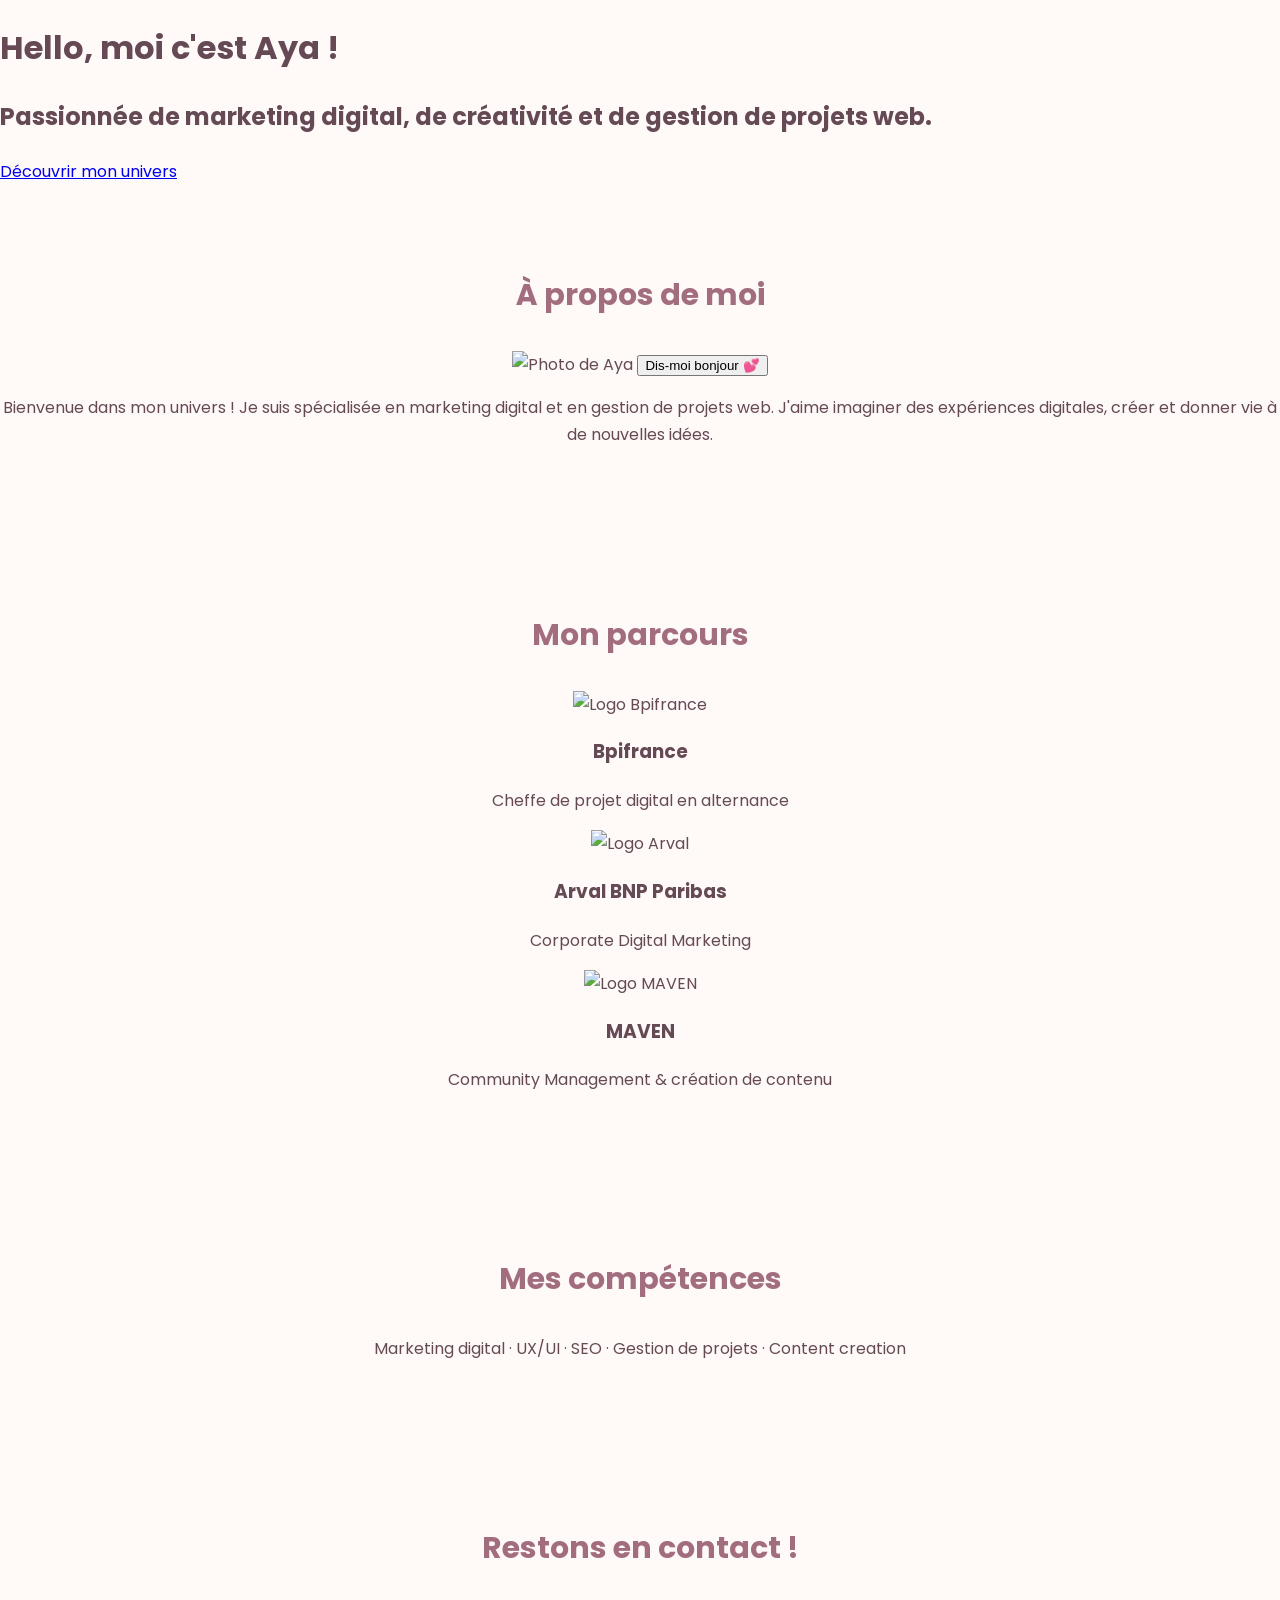
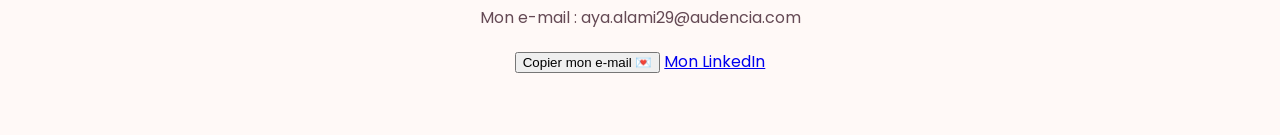
==== index.html @ 8bfdb4aa "Add files via upload" ====
<!DOCTYPE html>
<html lang="fr">

<head>
  <meta charset="UTF-8">
  <meta name="viewport" content="width=device-width, initial-scale=1.0">
  <title>Portfolio Aya | Digital Marketing</title>
  <link rel="stylesheet" href="css/style.css">
</head>

<body>

  <!-- BANNIÈRE -->
  <div class="banner">
    <div class="container">
      <h1>Hello, moi c'est Aya !</h1>
      <h2>
        Passionnée de marketing digital, de créativité
        et de gestion de projets web.
      </h2>
      <a href="#about" class="btn-primary">
        Découvrir mon univers
      </a>
    </div>
  </div>

  <div class="container">

    <!-- À PROPOS DE MOI -->
    <section id="about">
      
<h2 class="page-title">À propos de moi</h2>
<img src="images/profil.jpg.png" alt="Photo de Aya" class="avatar">
<button class="shout-button">Dis-moi bonjour 💕</button>
    <p> 
        Bienvenue dans mon univers !
        Je suis spécialisée en marketing digital
        et en gestion de projets web.
        J'aime imaginer des expériences digitales,
        créer et donner vie à de nouvelles idées.
      </p>
    </section>

    <!-- MON PARCOURS -->
    <section id="experience">
      <h2>Mon parcours</h2>

      
<div class="cards">

  <div class="card">
    <img src="images/logobpi.jpg" alt="Logo Bpifrance">
    <h3>Bpifrance</h3>
    <p>Cheffe de projet digital en alternance</p>
  </div>

  <div class="card">
    <img src="images/arvallogo.jpg" alt="Logo Arval">
    <h3>Arval BNP Paribas</h3>
    <p>Corporate Digital Marketing</p>
  </div>

  <div class="card"> 
<img src="images/logomaven.png" alt="Logo MAVEN">
    <h3>MAVEN</h3>
    <p>Community Management & création de contenu</p>
  </div>

</div>

    </section>

    <!-- MES COMPÉTENCES -->
    <section id="skills">
      <h2>Mes compétences</h2>

      <p>
        Marketing digital · UX/UI · SEO ·
        Gestion de projets · Content creation
      </p>
    </section>

    <!-- CONTACT -->
    <section id="contact">
      <h2>Restons en contact !</h2>

<p>
  Mon e-mail :
  <span class="email">aya.alami29@audencia.com</span>
</p>

<button class="copy-email">Copier mon e-mail 💌</button>
     
<a href="https://www.linkedin.com/in/aya-alami-62458022b/"
   class="btn-primary"
   target="_blank"
   rel="noopener noreferrer">
  Mon LinkedIn
</a>

    </section>

  </div>

<script src="behavior.js"></script>
</body>
</html>
---- css/style.css ----
/* Google Fonts */
@import url('https://fonts.googleapis.com/css2?family=Lora:wght@400;700&family=Poppins:wght@400;500;600;700&display=swap');

/* Importation des composants */
@import url("components/container.css");
@import url("components/button.css");
@import url("components/banner.css");
@import url("components/avatar.css");
@import url("components/card.css");
/* Style général */
body {
  font-family: 'Poppins', sans-serif;
  background-color: #FFF9F7;
  color: #654A55;
  margin: 0;
  font-size: 16px;
  line-height: 1.7;
}

h1, h2, h3 {
  font-family: 'Poppins', sans-serif;
}

section {
  padding: 60px 0;
  text-align: center;
}

section h2 {
  color: #A36D80;
  font-size: 30px;
  margin-bottom: 30px;
}
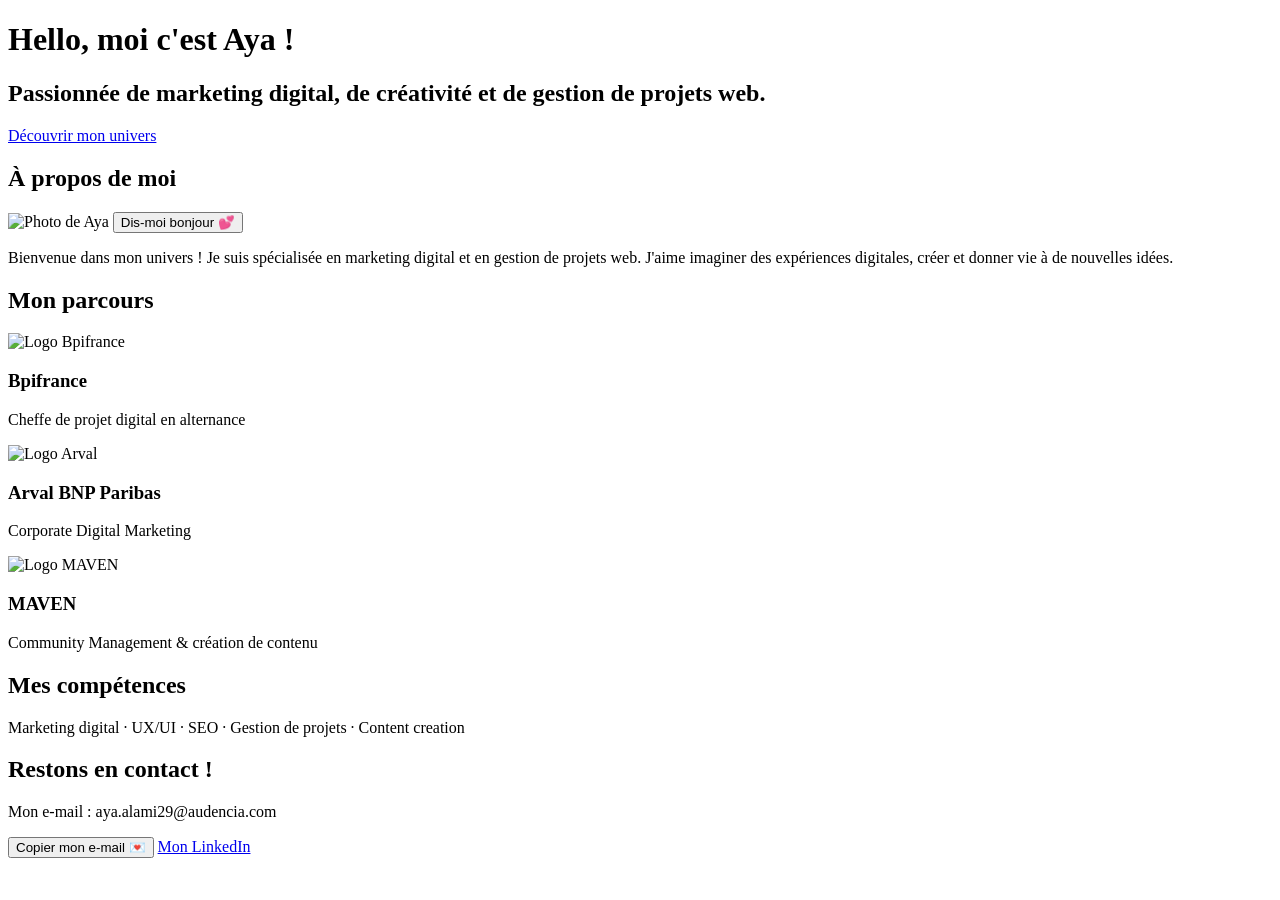
==== commit c6b7b533: "Restore index.html with original content" ====
--- a/index.html
+++ b/index.html
@@ -6,7 +6,7 @@
   <meta charset="UTF-8">
   <meta name="viewport" content="width=device-width, initial-scale=1.0">
   <title>Portfolio Aya | Digital Marketing</title>
-  <link rel="stylesheet" href="css/style.css">
+ <link rel="stylesheet" href="CSS/style.css">
 </head>
 
 <body>
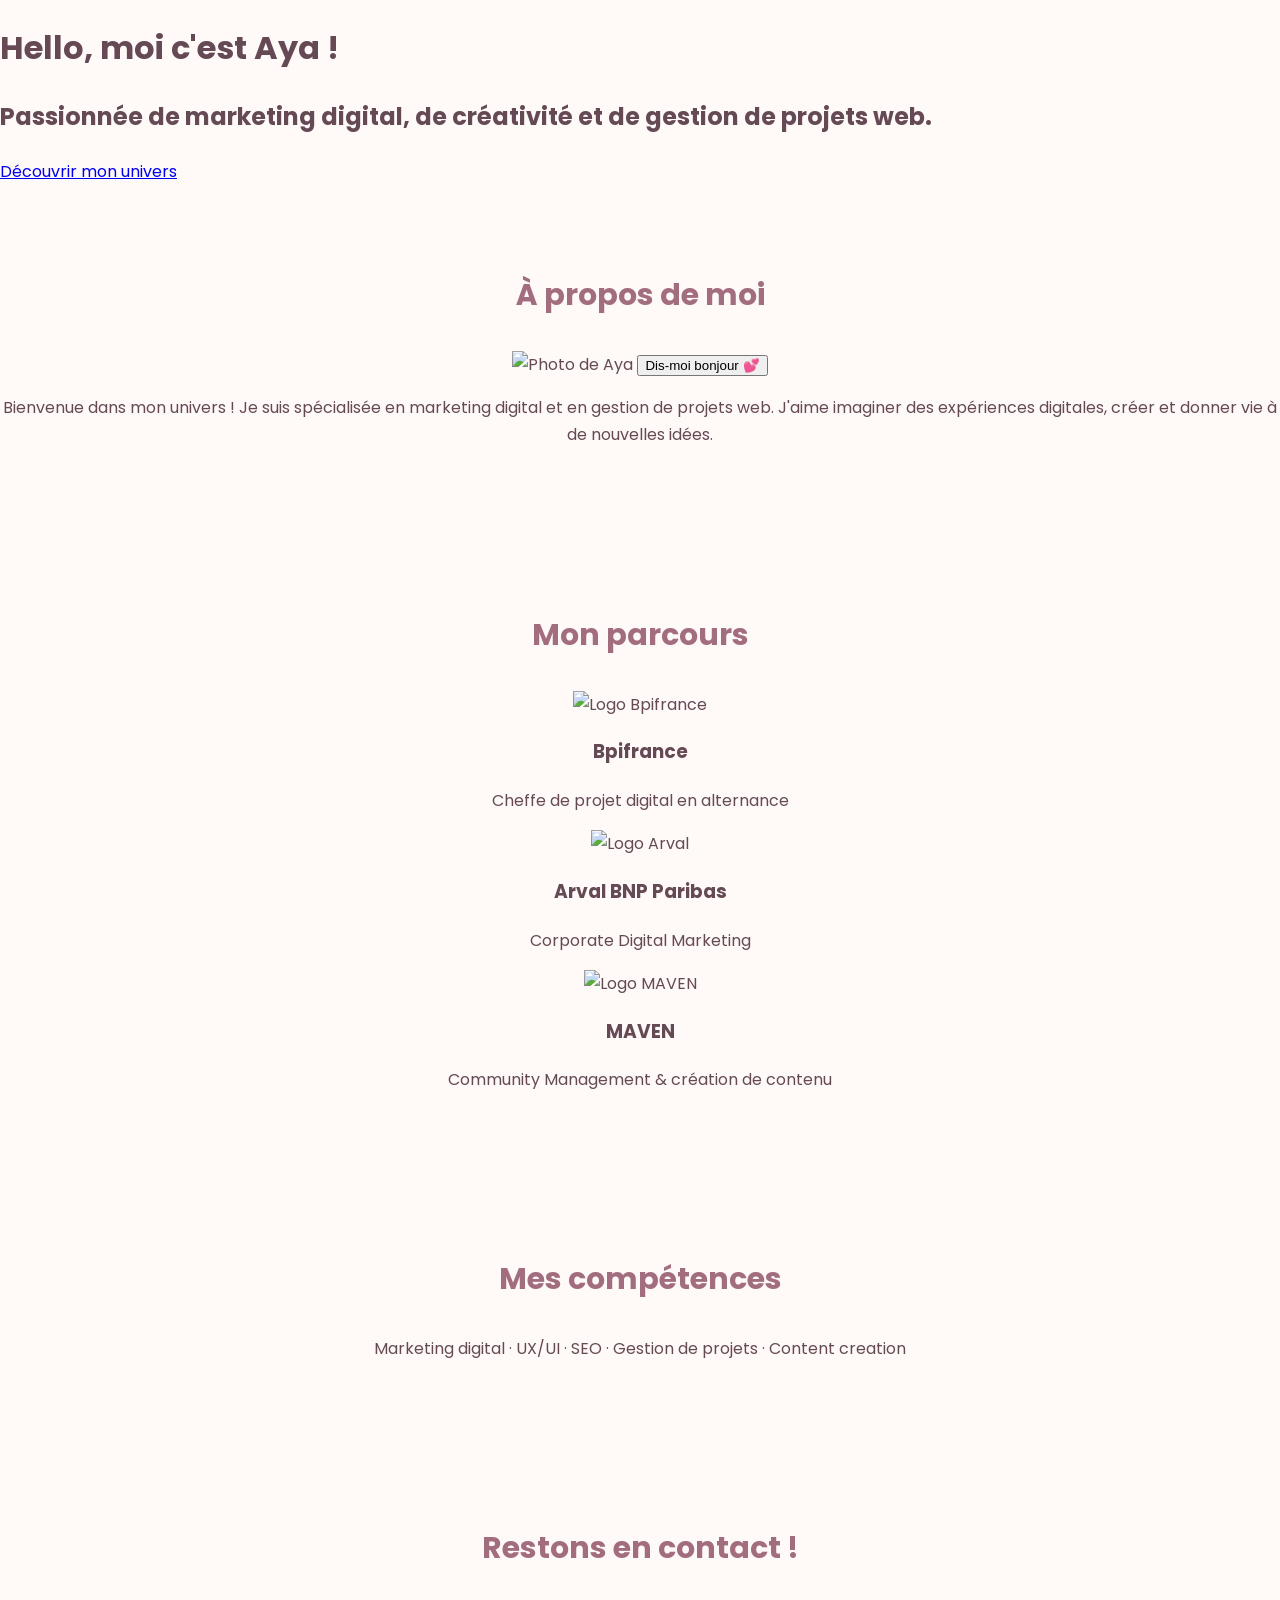
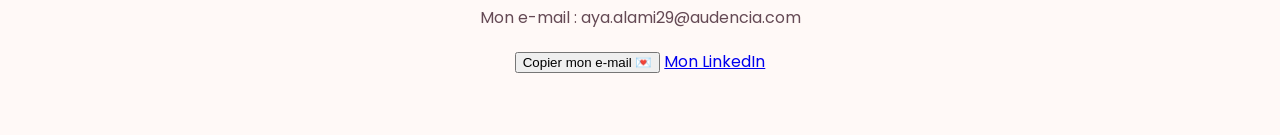
==== commit a39d099c: "Fix HTML formatting and update stylesheet path" ====
--- a/index.html
+++ b/index.html
@@ -6,7 +6,7 @@
   <meta charset="UTF-8">
   <meta name="viewport" content="width=device-width, initial-scale=1.0">
   <title>Portfolio Aya | Digital Marketing</title>
- <link rel="stylesheet" href="CSS/style.css">
+<link rel="stylesheet" href="css/style.css">
 </head>
 
 <body>
--- a/css/style.css
+++ b/css/style.css
@@ -0,0 +1,34 @@
+
+/* Google Fonts */
+@import url('https://fonts.googleapis.com/css2?family=Lora:wght@400;700&family=Poppins:wght@400;500;600;700&display=swap');
+
+/* Importation des composants */
+@import url("components/container.css");
+@import url("components/button.css");
+@import url("components/banner.css");
+@import url("components/avatar.css");
+@import url("components/card.css");
+/* Style général */
+body {
+  font-family: 'Poppins', sans-serif;
+  background-color: #FFF9F7;
+  color: #654A55;
+  margin: 0;
+  font-size: 16px;
+  line-height: 1.7;
+}
+
+h1, h2, h3 {
+  font-family: 'Poppins', sans-serif;
+}
+
+section {
+  padding: 60px 0;
+  text-align: center;
+}
+
+section h2 {
+  color: #A36D80;
+  font-size: 30px;
+  margin-bottom: 30px;
+}
